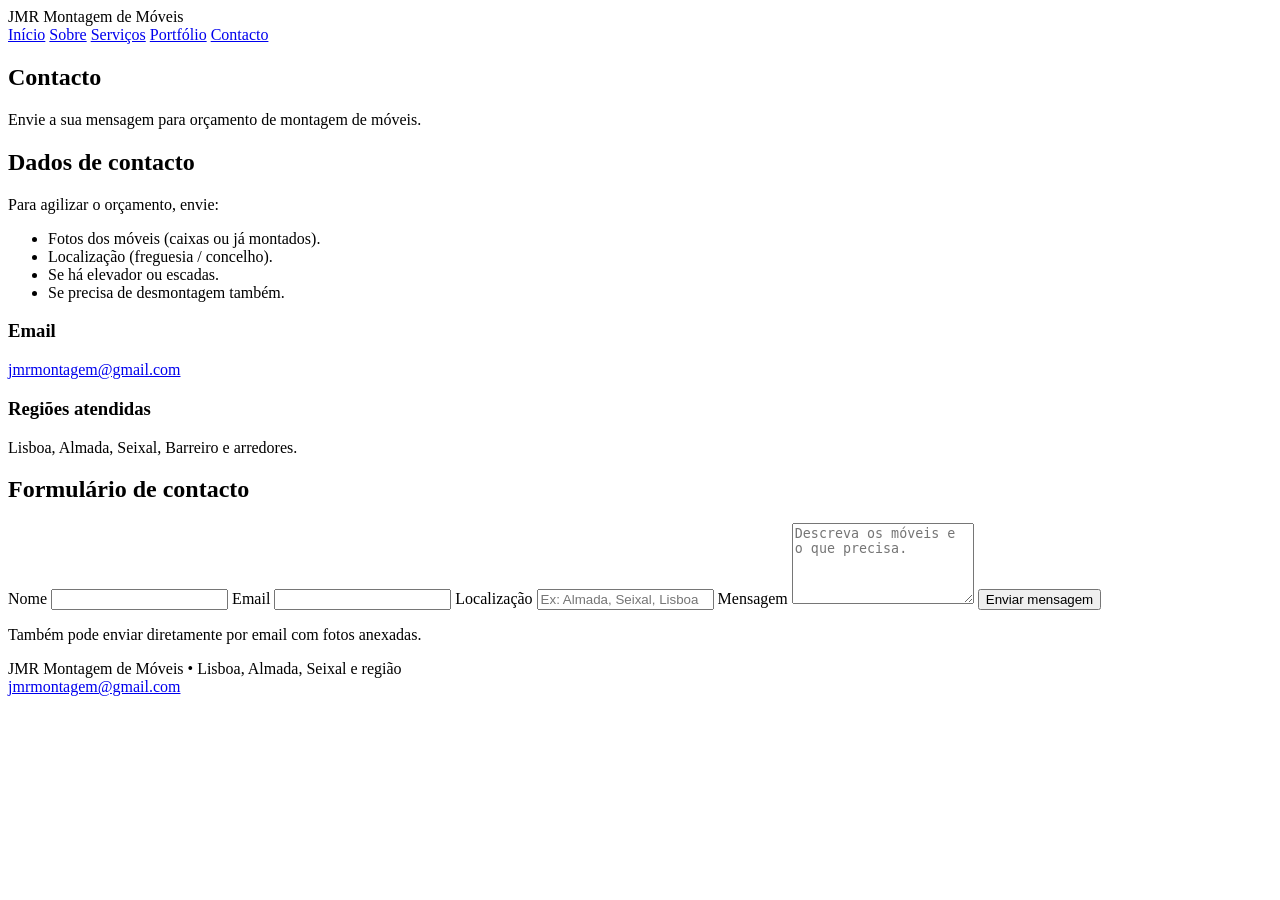
==== contacto.html @ a4d3e14d "Create contacto.html" ====
<!DOCTYPE html>
<html lang="pt-PT">
<head>
  <meta charset="UTF-8">
  <title>Contacto | JMR Montagem de Móveis</title>
  <meta name="viewport" content="width=device-width, initial-scale=1.0">
  <meta name="description" content="Contacto para montagem de móveis em Lisboa, Almada, Seixal e região.">
  <link href="https://fonts.googleapis.com/css2?family=Montserrat:wght@400;600;700&family=Poppins:wght@300;400;500&display=swap" rel="stylesheet">
  <link rel="stylesheet" href="assets/css/style.css">
  <link rel="stylesheet" href="https://unpkg.com/aos@2.3.1/dist/aos.css">
</head>
<body>
  <header class="site-header">
    <div class="container header-inner">
      <div class="logo">
        <span class="logo-mark">JMR</span>
        <span class="logo-text">Montagem de Móveis</span>
      </div>
      <nav class="nav">
        <a href="index.html">Início</a>
        <a href="sobre.html">Sobre</a>
        <a href="servicos.html">Serviços</a>
        <a href="portfolio.html">Portfólio</a>
        <a href="contacto.html" class="nav-cta active">Contacto</a>
      </nav>
    </div>
  </header>

  <section class="page-hero">
    <div class="container" data-aos="fade-up">
      <h1>Contacto</h1>
      <p>Envie a sua mensagem para orçamento de montagem de móveis.</p>
    </div>
  </section>

  <section class="contact-section">
    <div class="container contact-grid">
      <div class="contact-info" data-aos="fade-right">
        <h2>Dados de contacto</h2>
        <p>Para agilizar o orçamento, envie:</p>
        <ul>
          <li>Fotos dos móveis (caixas ou já montados).</li>
          <li>Localização (freguesia / concelho).</li>
          <li>Se há elevador ou escadas.</li>
          <li>Se precisa de desmontagem também.</li>
        </ul>
        <div class="contact-block">
          <h3>Email</h3>
          <a href="mailto:jmrmontagem@gmail.com">jmrmontagem@gmail.com</a>
        </div>
        <div class="contact-block">
          <h3>Regiões atendidas</h3>
          <p>Lisboa, Almada, Seixal, Barreiro e arredores.</p>
        </div>
      </div>

      <div class="contact-form-wrapper" data-aos="fade-left">
        <h2>Formulário de contacto</h2>
        <!-- Se quiser usar FormSubmit, pode trocar a action abaixo -->
        <form class="contact-form" method="post" action="#">
          <label>
            Nome
            <input type="text" name="nome" required>
          </label>
          <label>
            Email
            <input type="email" name="email" required>
          </label>
          <label>
            Localização
            <input type="text" name="localizacao" placeholder="Ex: Almada, Seixal, Lisboa" required>
          </label>
          <label>
            Mensagem
            <textarea name="mensagem" rows="5" placeholder="Descreva os móveis e o que precisa."></textarea>
          </label>
          <button type="submit" class="btn-gold">Enviar mensagem</button>
        </form>
        <p class="contact-note">
          Também pode enviar diretamente por email com fotos anexadas.
        </p>
      </div>
    </div>
  </section>

  <footer class="site-footer">
    <div class="container footer-inner">
      <div class="footer-left">
        <span class="logo-mark">JMR</span>
        <span class="footer-text">Montagem de Móveis • Lisboa, Almada, Seixal e região</span>
      </div>
      <div class="footer-right">
        <a href="mailto:jmrmontagem@gmail.com">jmrmontagem@gmail.com</a>
      </div>
    </div>
  </footer>

  <script src="https://unpkg.com/aos@2.3.1/dist/aos.js"></script>
  <script src="assets/js/main.js"></script>
  <script>AOS.init();</script>
</body>
</html>
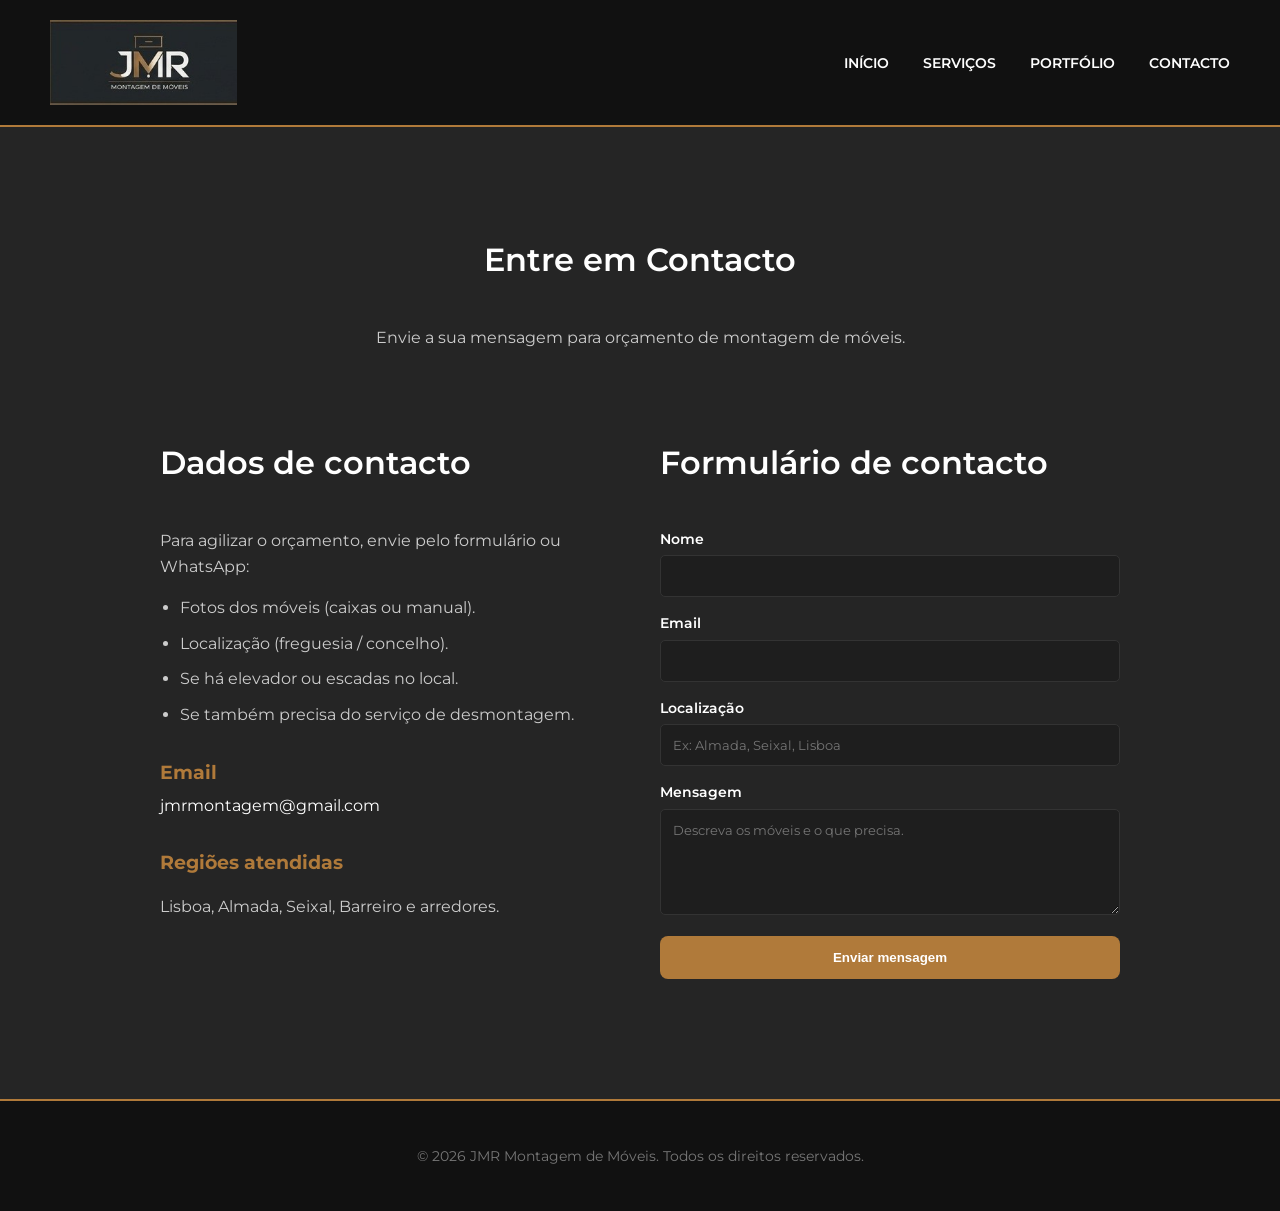
==== commit a85e3dc5: "Update contacto.html" ====
--- a/contacto.html
+++ b/contacto.html
@@ -1,102 +1,143 @@
 <!DOCTYPE html>
 <html lang="pt-PT">
 <head>
-  <meta charset="UTF-8">
-  <title>Contacto | JMR Montagem de Móveis</title>
-  <meta name="viewport" content="width=device-width, initial-scale=1.0">
-  <meta name="description" content="Contacto para montagem de móveis em Lisboa, Almada, Seixal e região.">
-  <link href="https://fonts.googleapis.com/css2?family=Montserrat:wght@400;600;700&family=Poppins:wght@300;400;500&display=swap" rel="stylesheet">
-  <link rel="stylesheet" href="assets/css/style.css">
-  <link rel="stylesheet" href="https://unpkg.com/aos@2.3.1/dist/aos.css">
+    <meta charset="UTF-8">
+    <title>Contacto | JMR Montagem de Móveis</title>
+    <meta name="viewport" content="width=device-width, initial-scale=1.0">
+    <meta name="description" content="Contacto para montagem de móveis em Lisboa, Almada, Seixal e região.">
+    <link href="https://fonts.googleapis.com/css2?family=Montserrat:wght@400;600;700&display=swap" rel="stylesheet">
+    <link rel="stylesheet" href="/style.css">
+    
+    <style>
+        .contact-container {
+            max-width: 1000px;
+            margin: 0 auto;
+            display: grid;
+            grid-template-columns: repeat(auto-fit, minmax(300px, 1fr));
+            gap: 40px;
+            text-align: left;
+            padding: 40px 20px;
+        }
+        .contact-info ul {
+            padding-left: 20px;
+            color: #cccccc;
+        }
+        .contact-info li {
+            margin-bottom: 10px;
+        }
+        .contact-block {
+            margin-top: 30px;
+        }
+        .contact-block h3 {
+            color: #b07a3a;
+            margin-bottom: 5px;
+        }
+        .contact-block a {
+            color: #ffffff;
+            text-decoration: none;
+        }
+        .contact-form label {
+            display: block;
+            margin-bottom: 15px;
+            font-weight: 600;
+            font-size: 14px;
+        }
+        .contact-form input, .contact-form textarea {
+            width: 100%;
+            padding: 12px;
+            background: #1e1e1e;
+            border: 1px solid #333;
+            border-radius: 5px;
+            color: #ffffff;
+            font-family: 'Montserrat', sans-serif;
+            margin-top: 5px;
+        }
+        .contact-form input:focus, .contact-form textarea:focus {
+            border-color: #b07a3a;
+            outline: none;
+        }
+        .btn-gold {
+            background: #b07a3a;
+            color: #ffffff;
+            border: none;
+            padding: 14px 28px;
+            font-weight: bold;
+            border-radius: 8px;
+            cursor: pointer;
+            transition: background 0.3s;
+            width: 100%;
+        }
+        .btn-gold:hover {
+            background: #8c612e;
+        }
+    </style>
 </head>
 <body>
-  <header class="site-header">
-    <div class="container header-inner">
-      <div class="logo">
-        <span class="logo-mark">JMR</span>
-        <span class="logo-text">Montagem de Móveis</span>
-      </div>
-      <nav class="nav">
-        <a href="index.html">Início</a>
-        <a href="sobre.html">Sobre</a>
-        <a href="servicos.html">Serviços</a>
-        <a href="portfolio.html">Portfólio</a>
-        <a href="contacto.html" class="nav-cta active">Contacto</a>
-      </nav>
-    </div>
-  </header>
 
-  <section class="page-hero">
-    <div class="container" data-aos="fade-up">
-      <h1>Contacto</h1>
-      <p>Envie a sua mensagem para orçamento de montagem de móveis.</p>
-    </div>
-  </section>
+    <header>
+        <a href="index.html" class="logo">
+            <img src="/img/logo-hero.jpeg" alt="Logo JMR Montagem de Móveis">
+        </a>
+        <nav>
+            <a href="index.html#inicio">INÍCIO</a>
+            <a href="index.html#sobre">SERVIÇOS</a>
+            <a href="index.html#portfolio">PORTFÓLIO</a>
+            <a href="contacto.html" class="nav-cta">CONTACTO</a>
+        </nav>
+    </header>
 
-  <section class="contact-section">
-    <div class="container contact-grid">
-      <div class="contact-info" data-aos="fade-right">
-        <h2>Dados de contacto</h2>
-        <p>Para agilizar o orçamento, envie:</p>
-        <ul>
-          <li>Fotos dos móveis (caixas ou já montados).</li>
-          <li>Localização (freguesia / concelho).</li>
-          <li>Se há elevador ou escadas.</li>
-          <li>Se precisa de desmontagem também.</li>
-        </ul>
-        <div class="contact-block">
-          <h3>Email</h3>
-          <a href="mailto:jmrmontagem@gmail.com">jmrmontagem@gmail.com</a>
+    <section class="about-section">
+        <h2>Entre em Contacto</h2>
+        <p style="color: #cccccc; margin-bottom: 20px;">Envie a sua mensagem para orçamento de montagem de móveis.</p>
+
+        <div class="contact-container">
+            <div class="contact-info">
+                <h2>Dados de contacto</h2>
+                <p style="color: #cccccc;">Para agilizar o orçamento, envie pelo formulário ou WhatsApp:</p>
+                <ul>
+                    <li>Fotos dos móveis (caixas ou manual).</li>
+                    <li>Localização (freguesia / concelho).</li>
+                    <li>Se há elevador ou escadas no local.</li>
+                    <li>Se também precisa do serviço de desmontagem.</li>
+                </ul>
+                <div class="contact-block">
+                    <h3>Email</h3>
+                    <a href="mailto:jmrmontagem@gmail.com">jmrmontagem@gmail.com</a>
+                </div>
+                <div class="contact-block">
+                    <h3>Regiões atendidas</h3>
+                    <p style="color: #cccccc;">Lisboa, Almada, Seixal, Barreiro e arredores.</p>
+                </div>
+            </div>
+
+            <div class="contact-form-wrapper">
+                <h2>Formulário de contacto</h2>
+                <form class="contact-form" method="post" action="https://formsubmit.co/jmrmontagem@gmail.com">
+                    <label>
+                        Nome
+                        <input type="text" name="nome" required>
+                    </label>
+                    <label>
+                        Email
+                        <input type="email" name="email" required>
+                    </label>
+                    <label>
+                        Localização
+                        <input type="text" name="localizacao" placeholder="Ex: Almada, Seixal, Lisboa" required>
+                    </label>
+                    <label>
+                        Mensagem
+                        <textarea name="mensagem" rows="5" placeholder="Descreva os móveis e o que precisa." required></textarea>
+                    </label>
+                    <button type="submit" class="btn-gold">Enviar mensagem</button>
+                </form>
+            </div>
         </div>
-        <div class="contact-block">
-          <h3>Regiões atendidas</h3>
-          <p>Lisboa, Almada, Seixal, Barreiro e arredores.</p>
-        </div>
-      </div>
+    </section>
 
-      <div class="contact-form-wrapper" data-aos="fade-left">
-        <h2>Formulário de contacto</h2>
-        <!-- Se quiser usar FormSubmit, pode trocar a action abaixo -->
-        <form class="contact-form" method="post" action="#">
-          <label>
-            Nome
-            <input type="text" name="nome" required>
-          </label>
-          <label>
-            Email
-            <input type="email" name="email" required>
-          </label>
-          <label>
-            Localização
-            <input type="text" name="localizacao" placeholder="Ex: Almada, Seixal, Lisboa" required>
-          </label>
-          <label>
-            Mensagem
-            <textarea name="mensagem" rows="5" placeholder="Descreva os móveis e o que precisa."></textarea>
-          </label>
-          <button type="submit" class="btn-gold">Enviar mensagem</button>
-        </form>
-        <p class="contact-note">
-          Também pode enviar diretamente por email com fotos anexadas.
-        </p>
-      </div>
-    </div>
-  </section>
+    <footer>
+        <p>&copy; 2026 JMR Montagem de Móveis. Todos os direitos reservados.</p>
+    </footer>
 
-  <footer class="site-footer">
-    <div class="container footer-inner">
-      <div class="footer-left">
-        <span class="logo-mark">JMR</span>
-        <span class="footer-text">Montagem de Móveis • Lisboa, Almada, Seixal e região</span>
-      </div>
-      <div class="footer-right">
-        <a href="mailto:jmrmontagem@gmail.com">jmrmontagem@gmail.com</a>
-      </div>
-    </div>
-  </footer>
-
-  <script src="https://unpkg.com/aos@2.3.1/dist/aos.js"></script>
-  <script src="assets/js/main.js"></script>
-  <script>AOS.init();</script>
 </body>
 </html>
--- a/style.css
+++ b/style.css
@@ -0,0 +1,241 @@
+/* Configurações Globais */
+* {
+    box-sizing: border-box;
+    scroll-behavior: smooth;
+}
+
+body { 
+    font-family: 'Montserrat', sans-serif; 
+    background-color: #1e1e1e; 
+    color: #ffffff; 
+    margin: 0; 
+    line-height: 1.6;
+}
+
+/* Cabeçalho */
+header { 
+    padding: 20px 50px; 
+    display: flex; 
+    justify-content: space-between; 
+    align-items: center; 
+    background: #111111; 
+    border-bottom: 2px solid #b07a3a;
+}
+
+.logo {
+    display: flex;
+    align-items: center;
+    text-decoration: none;
+}
+
+.logo img {
+    height: 85px; /* Ajuste este valor se quiser o logo maior ou menor */
+    width: auto;
+    transition: transform 0.3s ease;
+}
+
+.logo img:hover {
+    transform: scale(1.05);
+}
+
+nav a { 
+    color: #ffffff; 
+    margin-left: 30px; 
+    text-decoration: none; 
+    font-size: 14px; 
+    font-weight: 600;
+    transition: color 0.3s;
+}
+
+nav a:hover {
+    color: #b07a3a;
+}
+.hero {
+    background: linear-gradient(rgba(0, 0, 0, 0.5), rgba(0, 0, 0, 0.5)), url('/img/imgfundo-hero1.jpeg');
+    background-size: cover;
+    background-position: center;
+    background-repeat: no-repeat;
+    height: 100vh;
+    display: flex;
+    align-items: center;
+    padding-left: 80px;
+    color: #ffffff;
+    position: relative;
+}
+
+.hero-content, .hero-inner, .hero-text {
+    position: relative;
+    z-index: 2;
+    max-width: 600px;
+}
+
+.hero-text h1 {
+    font-size: 3.2rem;
+    font-weight: 700;
+    line-height: 1.2;
+}
+
+.hero-text p {
+    font-size: 1.2rem;
+    margin-top: 15px;
+    opacity: 0.9;
+}
+
+.btn-whatsapp {
+    margin-top: 25px;
+    display: inline-block;
+    padding: 14px 28px;
+    background: #25d366;
+    color: #000;
+    font-weight: bold;
+    border-radius: 8px;
+    text-decoration: none;
+    transition: .3s ease;
+}
+
+.btn-whatsapp:hover {
+    background: #1ebe5d;
+}
+
+/* Nova Estilização: Seção Sobre e Serviços */
+.about-section {
+    padding: 80px 20px;
+    background: #252525;
+    text-align: center;
+    border-bottom: 2px solid #b07a3a;
+}
+
+.about-section h2 {
+    font-size: 32px;
+    margin-bottom: 40px;
+    font-weight: 600;
+}
+
+.services-grid {
+    display: grid;
+    grid-template-columns: repeat(auto-fit, minmax(260px, 1fr));
+    gap: 25px;
+    max-width: 1200px;
+    margin: 0 auto 60px auto;
+}
+
+.service-card {
+    background: #1e1e1e;
+    padding: 30px 20px;
+    border-radius: 8px;
+    border: 1px solid #333;
+    text-align: left;
+    transition: transform 0.3s, border-color 0.3s;
+}
+
+.service-card:hover {
+    transform: translateY(-5px);
+    border-color: #b07a3a;
+}
+
+.service-card h3 {
+    font-size: 18px;
+    color: #b07a3a;
+    margin-top: 0;
+    margin-bottom: 12px;
+}
+
+.service-card p {
+    color: #cccccc;
+    font-size: 14px;
+    margin: 0;
+}
+
+.why-choose-us {
+    max-width: 650px;
+    margin: 0 auto;
+    background: #1e1e1e;
+    padding: 40px;
+    border-radius: 8px;
+    box-shadow: 0 4px 15px rgba(0,0,0,0.4);
+    border: 1px solid #2d2d2d;
+}
+
+.why-choose-us h2 {
+    font-size: 26px;
+    margin-bottom: 20px;
+    color: #ffffff;
+}
+
+.benefits-list {
+    display: flex;
+    flex-direction: column;
+    align-items: flex-start;
+    gap: 15px;
+    max-width: 500px;
+    margin: 30px auto 0 auto;
+}
+
+.benefit-item {
+    font-size: 15px;
+    font-weight: 600;
+    color: #eeeeee;
+    text-align: left;
+}
+
+/* Seção de Portfólio / Galeria */
+.portfolio-section {
+    padding: 80px 20px; 
+    background: #1a1a1a;
+}
+
+.portfolio-section h2 {
+    text-align: center;
+    font-size: 32px;
+    margin-bottom: 10px;
+}
+
+.galeria {
+    display: grid;
+    grid-template-columns: repeat(auto-fit, minmax(300px, 1fr));
+    gap: 20px;
+    max-width: 1200px;
+    margin: 0 auto;
+}
+
+.galeria img {
+    width: 100%;
+    height: 300px;
+    object-fit: cover;
+    border-radius: 8px;
+    transition: transform 0.3s ease;
+    box-shadow: 0 4px 10px rgba(0,0,0,0.5);
+}
+
+.galeria img:hover {
+    transform: scale(1.03);
+}
+
+/* Rodapé */
+footer {
+    text-align: center;
+    padding: 30px;
+    background: #111111;
+    color: #777777;
+    font-size: 14px;
+}
+
+/* Responsividade */
+@media (max-width: 768px) {
+    header {
+        flex-direction: column;
+        padding: 20px;
+    }
+    nav {
+        margin-top: 20px;
+    }
+    nav a {
+        margin: 0 10px;
+    }
+    .hero-text h1 {
+        font-size: 32px;
+    }
+    .why-choose-us {
+        padding: 25px 15px;
+    }
+}
